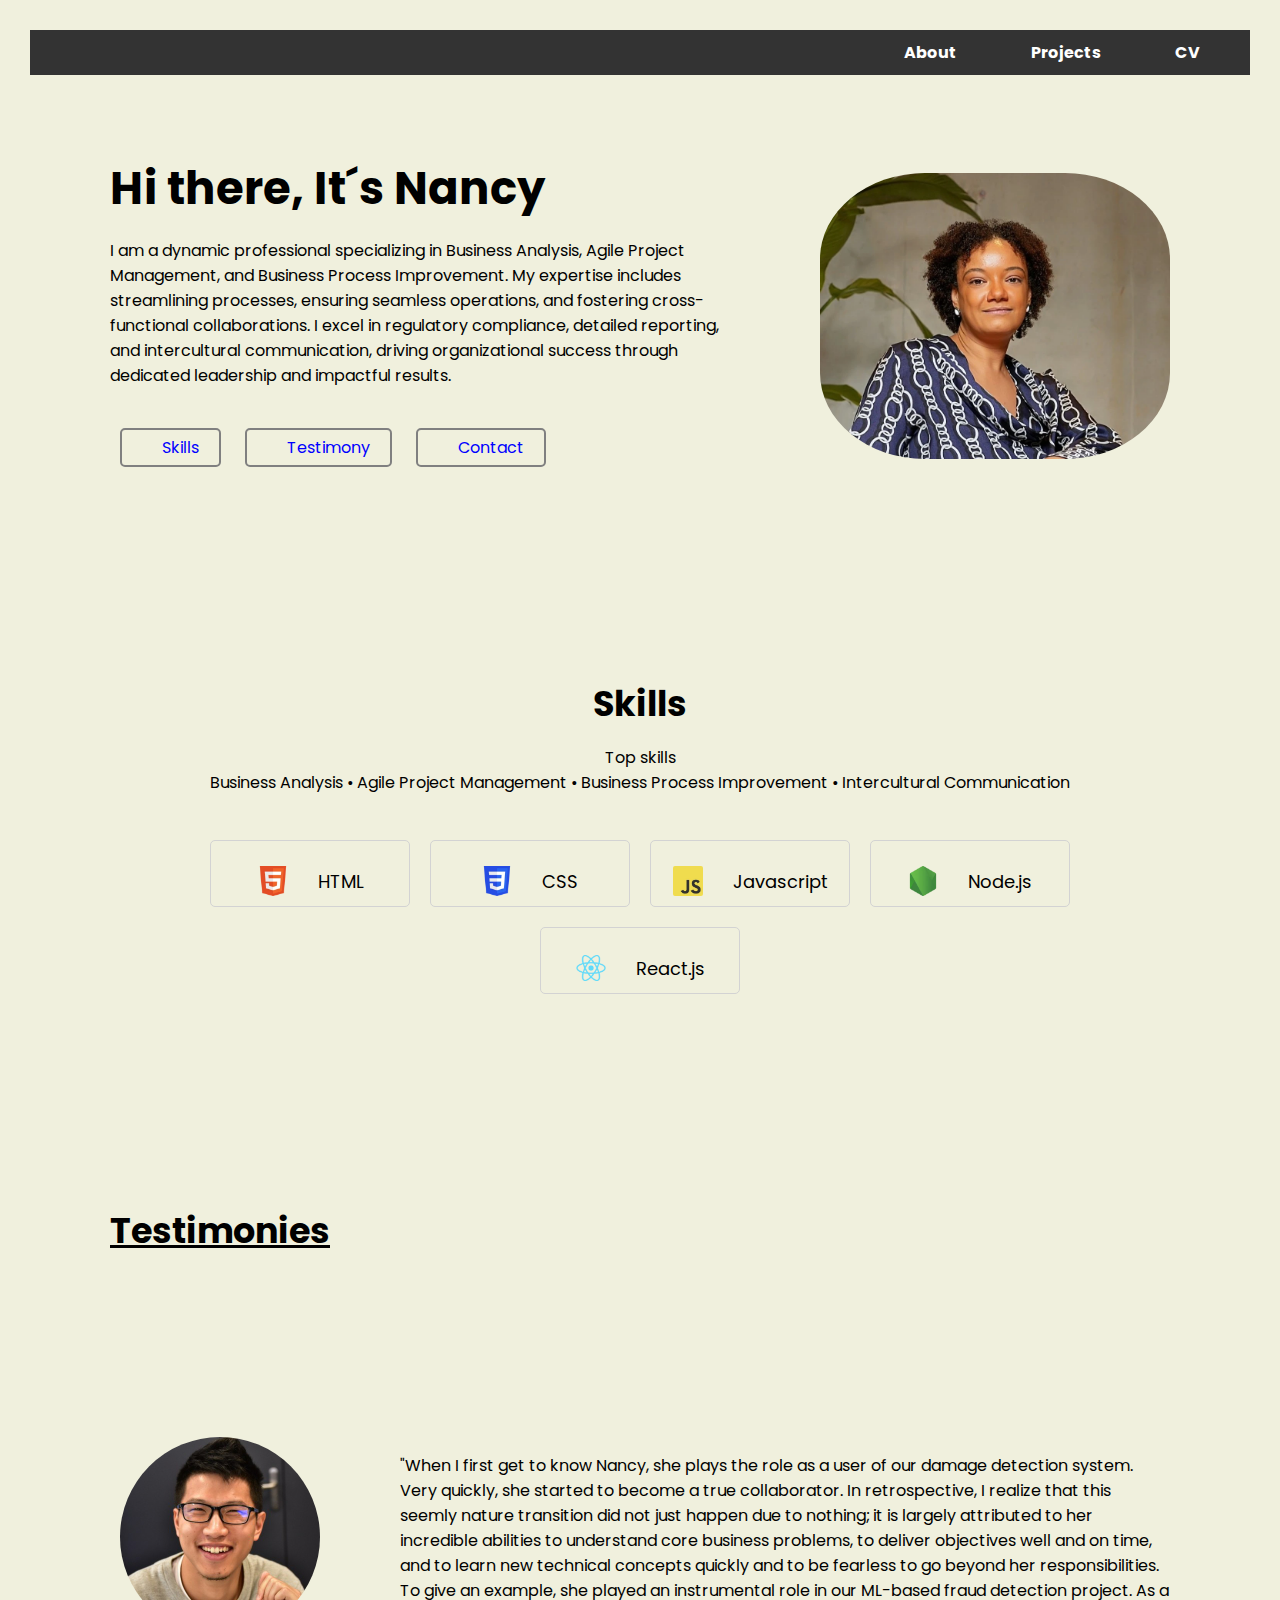
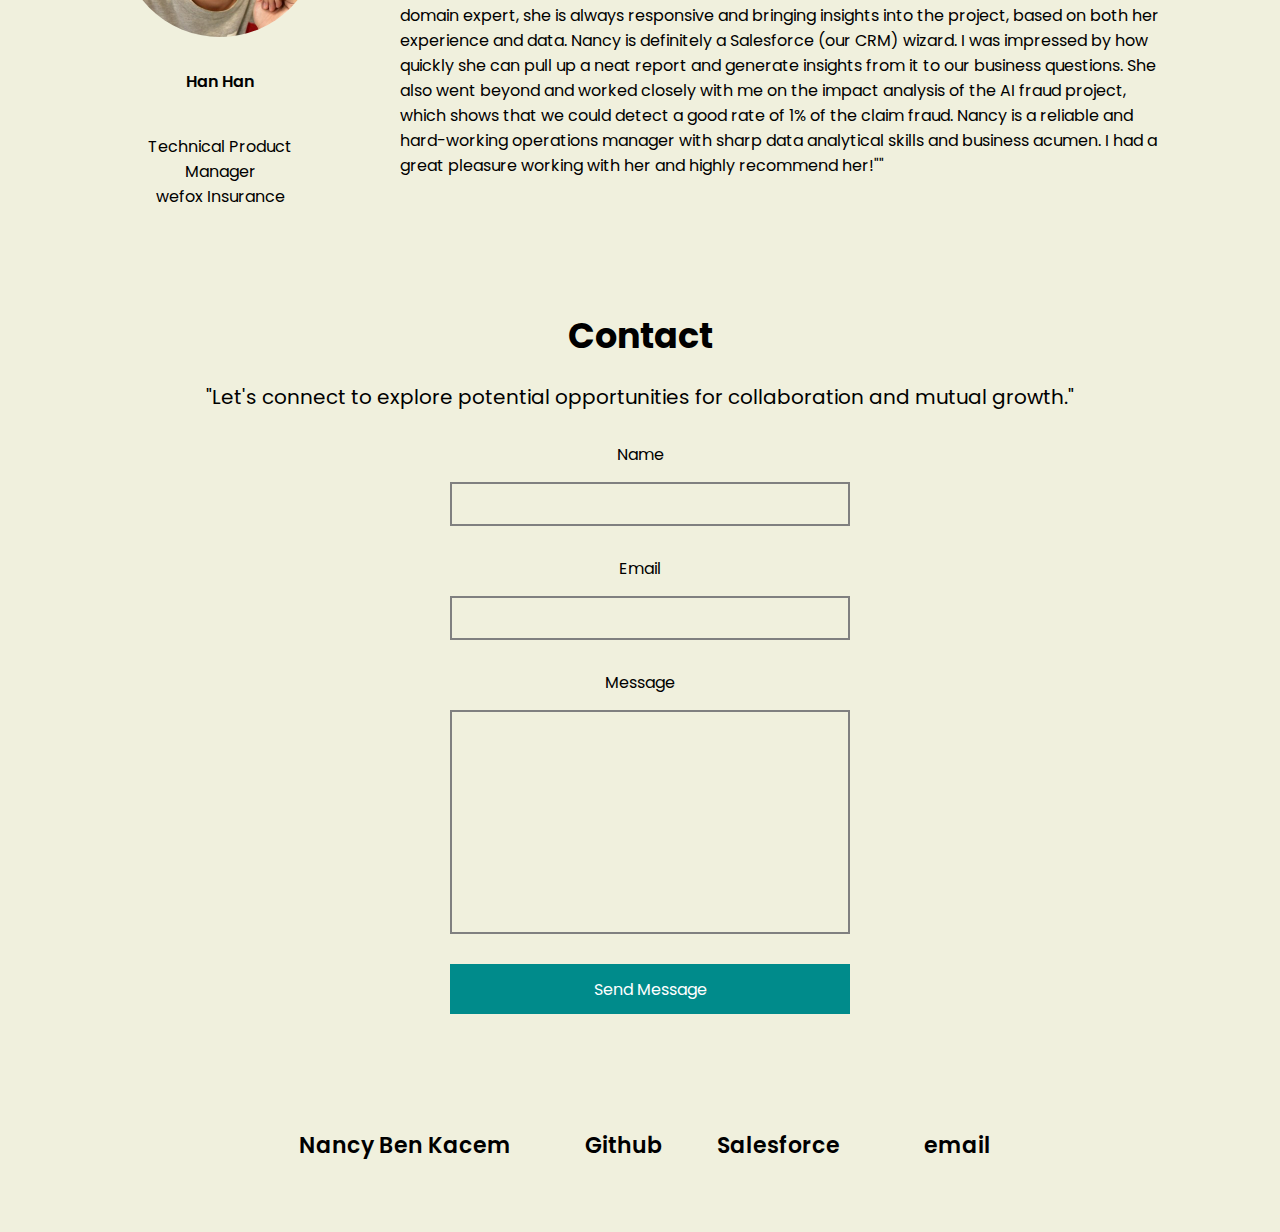
==== index.html @ 4ae4244a "initial commit" ====
<!DOCTYPE html>
<html lang="en">

<head>
    <meta charset="UTF-8">
    <meta http-equiv="X-UA-Compatible" content="IE=edge">
    <meta name="viewport" content="width=device-width, initial-scale=1.0">

    <link rel="stylesheet" href="styles.css">

    <link rel="preconnect" href="https://fonts.googleapis.com">
    <link rel="preconnect" href="https://fonts.gstatic.com" crossorigin>
    <link
        href="https://fonts.googleapis.com/css2?family=Poppins:ital,wght@0,100;0,200;0,300;0,400;0,500;0,600;0,700;0,800;0,900;1,100;1,200;1,300;1,400;1,500;1,600;1,700;1,800;1,900&display=swap"
        rel="stylesheet">
    <link rel="stylesheet" href="https://cdnjs.cloudflare.com/ajax/libs/font-awesome/6.6.0/css/all.min.css"
        integrity="sha512-Kc323vGBEqzTmouAECnVceyQqyqdsSiqLQISBL29aUW4U/M7pSPA/gEUZQqv1cwx4OnYxTxve5UMg5GT6L4JJg=="
        crossorigin="anonymous" referrerpolicy="no-referrer" />
    <title>My Portfolio</title>

</head>

<body>
    <header>
        <ul class="menu">
            <li><a href="about.html" target="_blank">About</a></li>
            <li><a href="projects.html" target="_blank">Projects</a></li>
            <li><a href="cv.html" target="_blank">CV</a></li>
        </ul>
  </header>

    <main>
        <!--section 1: Hero-->
        <section class="hero-section">
            <div class="text">

                <h2>Hi there, It´s Nancy</h2>
                <p>I am a dynamic professional specializing in Business Analysis, Agile Project Management, and Business
                    Process Improvement.
                    My expertise includes streamlining processes, ensuring seamless operations, and fostering
                    cross-functional collaborations.
                    I excel in regulatory compliance, detailed reporting, and intercultural communication, driving
                    organizational success through
                    dedicated leadership and impactful results.</p>
                <div class="links">
                    <a href="#skills">
                        <i class="fa-solid fa-code"></i>
                        <span>
                            Skills
                        </span></a>

                    <a href="#testimony">
                        <i class="fa-solid fa-pen"></i>
                        <span>
                            Testimony
                        </span></a>
                    <a href="#contact">
                        <i class="fa-solid fa-envelope"></i>
                        <span>
                            Contact
                        </span></a>
                </div>
            </div>
            <div class="headshot">
                <img src="nancy_benkacem.webp" alt="me">

            </div>
        </section>

        <!--section 2: Skills-->
        <section id="skills" class="skills-section">
            <h2>Skills</h2>
            <div class="text">
                Top skills<br>
                Business Analysis • Agile Project Management • Business Process Improvement • Intercultural
                Communication
            </div>
            <div class="cells">
            </div>
            <div class="cells">
                <div class="cell">
                    <img src="html-logo.webp" alt="HTML TAG">
                    <span>HTML</span>
                </div>
                <div class="cell">
                    <img src="css-logo.webp" alt="CSS TAG">
                    <span>CSS</span>
                </div>
                <div class="cell">
                    <img src="javascript-logo.webp" alt="JS TAG">
                    <span>Javascript</span>
                </div>
                <div class="cell">
                    <img src="node-logo.webp" alt="NODE TAG">
                    <span>Node.js</span>
                </div>
                <div class="cell">
                    <img src="react-logo.webp" alt="REACT TAG">
                    <span>React.js</span>
                </div>
            </div>

        </section>
        <!--section 3: Testimony-->
        <section id="testimony" class="testimony-section">
            <h2><a href="https://www.linkedin.com/in/nancy-ben-kacem/details/recommendations/" target="blank">Testimonies</a></h2>
            <div class="group">
                <div class="person-details" alt="Han Han">
                    <img src="han.webp">
                    <p>Han Han</p><br>
                    <p>Technical Product Manager<br>wefox Insurance </p>
                </div>
                <div class="text">
                    "When I first get to know Nancy, she plays the role as a user of our damage detection system. Very
                    quickly, she started to become a true collaborator. In retrospective, I realize that this seemly
                    nature transition did not just happen due to nothing; it is largely attributed to her incredible
                    abilities to understand core business problems, to deliver objectives well and on time, and to learn
                    new technical concepts quickly and to be fearless to go beyond her responsibilities.
                    To give an example, she played an instrumental role in our ML-based fraud detection project. As a
                    domain expert, she is always responsive and bringing insights into the project, based on both her
                    experience and data. Nancy is definitely a Salesforce (our CRM) wizard. I was impressed by how
                    quickly she can pull up a neat report and generate insights from it to our business questions. She
                    also went beyond and worked closely with me on the impact analysis of the AI fraud project, which
                    shows that we could detect a good rate of 1% of the claim fraud.
                    Nancy is a reliable and hard-working operations manager with sharp data analytical skills and
                    business acumen. I had a great pleasure working with her and highly recommend her!""
                </div>

            </div>
            <div class="person-details"></div>

            </div>

        </section>
       <!--section 4: Contact-->
<section id="contact" class="contact-section">
    <h2>Contact</h2>
    <div class="group">
        <div class="text">
            "Let's connect to explore potential opportunities for collaboration and mutual growth."
        </div>
        <form action="https://formspree.io/f/meojwzop" method="POST">
            <label for="name">Name</label>
            <input type="text" id="name" name="name" required>
            <label for="email">Email</label>
            <input type="email" id="email" name="email" required>
            <label for="message">Message</label>
            <textarea id="message" name="message" cols="30" rows="10" required></textarea>
            <button type="submit">Send Message</button>
        </form>
    </div>

    <footer><!--NAVBAR-->
        <nav>
                <div class="right">
                <a href="https://www.linkedin.com/in/nancy-ben-kacem/" target="_blank">
                    <i class="fa-brands fa-linkedin"></i><span>Nancy Ben Kacem</span></a>
                <a href="https://github.com/nbk3004" target="_blank">
                    <i class="fa-brands fa-github"></i>
                    <span>Github</span></a>
                <a href="https://www.salesforce.com/trailblazer/nancybenkacem" target="_blank" <i class="fa-brands fa-salesforce"></i>
                    <span>Salesforce</span></a>
                <a href="mailto: nancy.benkacem@outlook.de">
                    <i class="fa-regular fa-envelope"></i>
                    <span>email</span></a>
            </div>
        </nav></footer>
    </main>
</body>

</html>






</html>
---- styles.css ----
:root {
    --text-color: black;
    --link-color: blue;
    --background-color: rgb(240, 240, 221);
}

* {
    margin: 0 10px;
    margin-top: 15px;
    padding: 0;
    box-sizing: border-box;
}

html {
    scroll-behavior: smooth;
}


header {
    background-color: #333;
    padding: 10px;
    position: relative;
    display: flex;
    justify-content: flex-end;
}


.menu {
    list-style-type: none;
    margin: 0;
    padding: 0;
  }

.menu li {
    display: inline;
    margin-right: 20px;
}

.menu li a {
    color: white;
    text-decoration: none;
    font-weight: bold;
    padding: 10px;
}

.menu li a:hover {
    background-color: #555;
    border-radius: 5px;
}


body {
    font-family: "Poppins", sans-serif;
    background-color: var(--background-color);
}

a {
    color: var(--link-color);
    text-decoration: none;
}

h2 a {
    color: inherit;
    text-decoration: underline;
}

.left {
    text-decoration: underline;
    font-size: 20px;
}
 



/* NAVBAR */
nav {
    display: flex;
    justify-content: center;
    padding: 50px 50px;
}

nav .right a {
    color: var(--text-color);
    font-size: 22px;
    font-weight: 600;
}

nav .right a {
    color: var(--text-color);
    margin: 0 10px;
}

nav .right a {
    color: var(--text-color);
    margin: 0 10px;
}

nav .right a:last-child {
    color: black;
    background-color: transparent;
    padding: 5px 10px;
    border-radius: 5px;
}

nav .right a span {
    margin-left: 10px;
    padding: 5px;
}

/* SECTIOn 1: Hero */
.hero-section {
    display: flex;
    justify-content: space-between;
    padding: 0 50px;
    margin: 50px0;
    margin-bottom: 100px;
    margin-top: 50px;
    align-items: center;
    gap: 40px;
}

.hero-section .text {
    flex: 5;
}

.hero-section .text h2 {
    font-size: 45px;
}

.hero-section .text .links {
    margin-top: 25px;
}

.hero-section .text .links a {
    display: inline-block;
    padding: 5px 10px;
    border: 2px solid grey;
    border-radius: 5px;
    margin-right: 10px;
    margin-bottom: 10px;
    transition: 0.1s;
}

.hero-section .text .links a:hover {
    color: var(--text-color);
    border: 2px solid var(--text-color);
}

.hero-section .headshot {
    flex: 2;
    display: flex;
    justify-content: flex-start;
}

.hero-section .headshot img {
    width: 350px;
    border-radius: 30%;

}

/* SECTION 2: Skills */
.skills-section {
    padding: 0 50px;
    margin-bottom: 100px;
    margin-top: 200px;
}

.skills-section h2 {
    text-align: center;
    font-size: 35px;
}

.skills-section .text {
    text-align: center;
    margin-bottom: 20px;
}

.skills-section .cells {
    display: flex;
    justify-content: center;
    flex-wrap: wrap;
}

.skills-section .cells .cell {
    display: flex;
    justify-content: center;
    align-items: center;
    gap: 10px;
    width: 200px;
    padding: 10px 20px;
    margin: 10px;
    border: 1.5px solid #d3d3d3;
    border-radius: 5px;
}

.skills-section .cells .cell img {
    width: 30px;
    height: 30px;
    object-fit: contain;
    border-radius: 2px;
}

.skills-section .cells .cell span {
    font-size: 18px;
}

/* SECTION 3: Testimony */
.testimony-section {
    padding: 0 50px;
    margin-bottom: 100px;
    margin-top: 200px;
    }

.testimony-section h2 {
    font-size: 35px;
    margin-bottom: 150px;
}

.testimony-section .group {
    display: flex;
    align-items: center;
    gap: 50px;
}

.testimony-section .group .person-details {
    text-align: center;
    flex: 2;
}

.testimony-section .group .person-details img {
    width: 200px;
    aspect-ratio: 1 / 1;
    object-fit: cover;
    border-radius: 50%;
    margin-bottom: 10px;
}

.testimony-section .group .person-details p {
    font-weight: 600;
}

.testimony-section .group .person-details p:last-child {
    font-weight: normal;
}

.testimony-section .group .text {
    flex: 8;
}

/* SECTION 4: Contact */
.contact-section {
    text-align: center;
    padding: 0 50px;
    margin-bottom: 100px;
    }

.contact-section h2 {
    text-align: center;
    font-size: 35px;
    margin-bottom: 20px;
}

.contact-section .group {
    .contact-section .group {
        display: flex;                /* Use Flexbox for layout */
        flex-direction: column;       /* Arrange items in a column */
        align-items: center;          /* Center items horizontally */
        justify-content: center;      /* Center items vertically */
        padding: 20px;               /* Optional: Add padding to prevent elements from touching the edges */
    }   align-items: center;
}

.contact-section .group .text {
    flex: 3;
    margin-top: 20px;
    font-size: 20px;
    margin-bottom: 15px;
}

.contact-section .group form {
    display: flex;                /* Use Flexbox for the form layout */
    flex-direction: column;       /* Stack form elements vertically */
    width: 100%;                  /* Optional: Make the form responsive */
    max-width: 400px;            /* Optional: Limit the max width of the form */
    margin: auto;                 /* Center the form within the container */
}

.contact-section .group form input,
.contact-section .group form textarea {
    font-family: "Poppins", sans-serif;
    border: 2px solid grey;
    background-color: transparent;
    padding: 10px;
    margin-bottom: 15px;
    outline: none;
    resize: none;
    width: 100%;
}

.contact-section .group form button {
    font-size: 16px;
    font-family: "Poppins", sans-serif;
    text-align: center;
    color: white;
    background-color: darkcyan;
    border: none;
    height: 50px;
    cursor: pointer;
    transition: 0.1s; width: 100%;                  /* Make the button take the full width of the form */
}

/* Optional: Add some space below the section */
.contact-section {
    margin-bottom: 20px;
}
.contact-section .group form button:hover {
    filter: brightness(0.9);
}

@media (max-width: 850px) {

    /* SECTION 1: Hero */
    .hero-section .text h2 {
        font-size: 35px;
    }
}

@media (max-width: 740px) {

    /* SECTION 1: Hero */
    .hero-section {
        flex-direction: column-reverse;
    }

    .hero-section .headshot img {
        width: 300px;
           }

    /* SECTION 3: Testimony */
    .testimony-section {
        text-align: center;
    }

    .testimony-section .group {
        flex-direction: column;
    }

    /* SECTION 4: Contact */
    .contact-section .group {
        flex-direction: column;
    }
}

@media (max-width: 600px) {

    /* NAVBAR */
    nav {
        padding: 0 20px;
    }

    nav .right a {
        font-size: 22px;
    }

    nav .right a:last-child {
        color: var(--text-color);
        background-color: transparent;
        padding: 0;
    }

    nav .right a span {
        display: none;
    }

    /* SECTION 1: Hero */
    .hero-section {
        padding: 0 20px;
    }

    .hero-section .text h2 {
        font-size: 30px;
    }

    /* SECTION 2: Skills */
    .skills-section {
        padding: 0 20px;
    }

    .skills-section .cells .cell span {
        font-size: 16px;
    }

    /* SECTION 3: Testimony */
    .testimony-section {
        padding: 0 20px;
    }

    /* SECTION 4: Contact */
    .contact-section {
        padding: 0 20px;
    }
}

footer {
    text-align: start;
    margin-top: 50px;
}
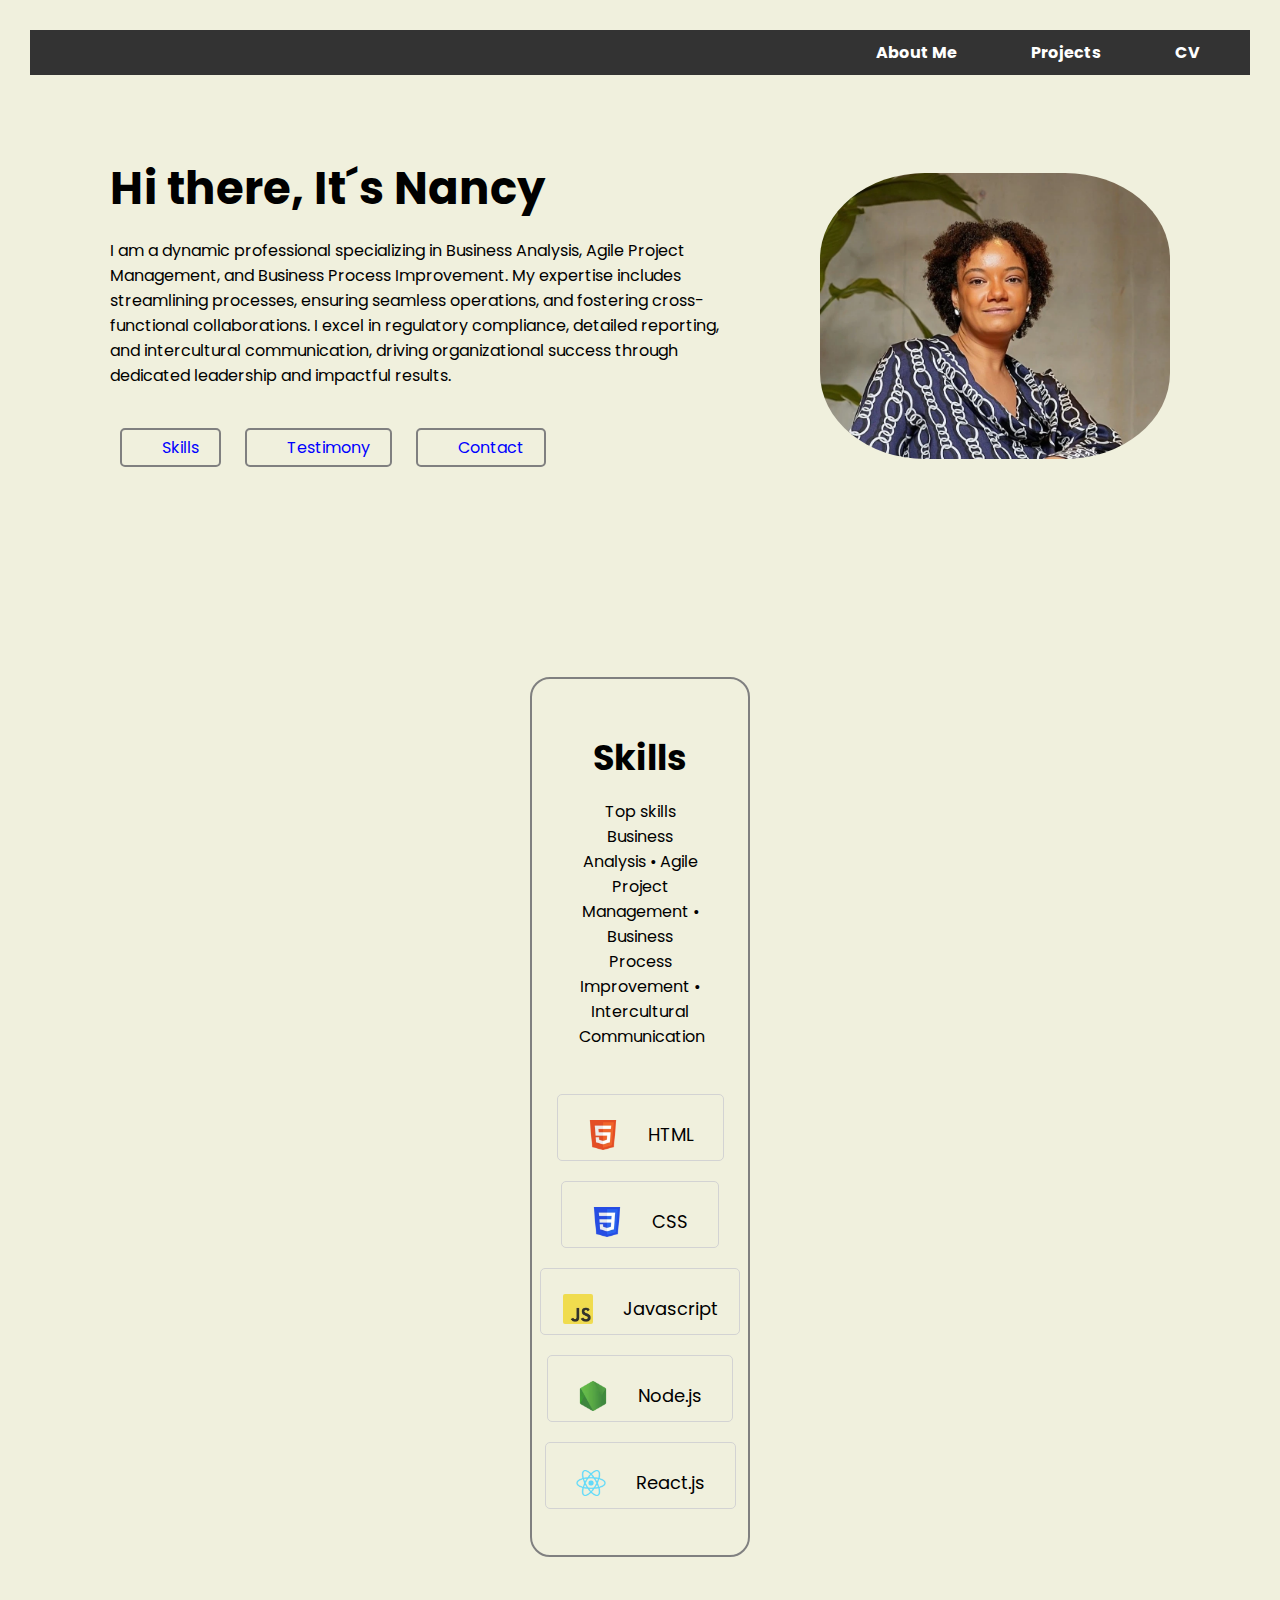
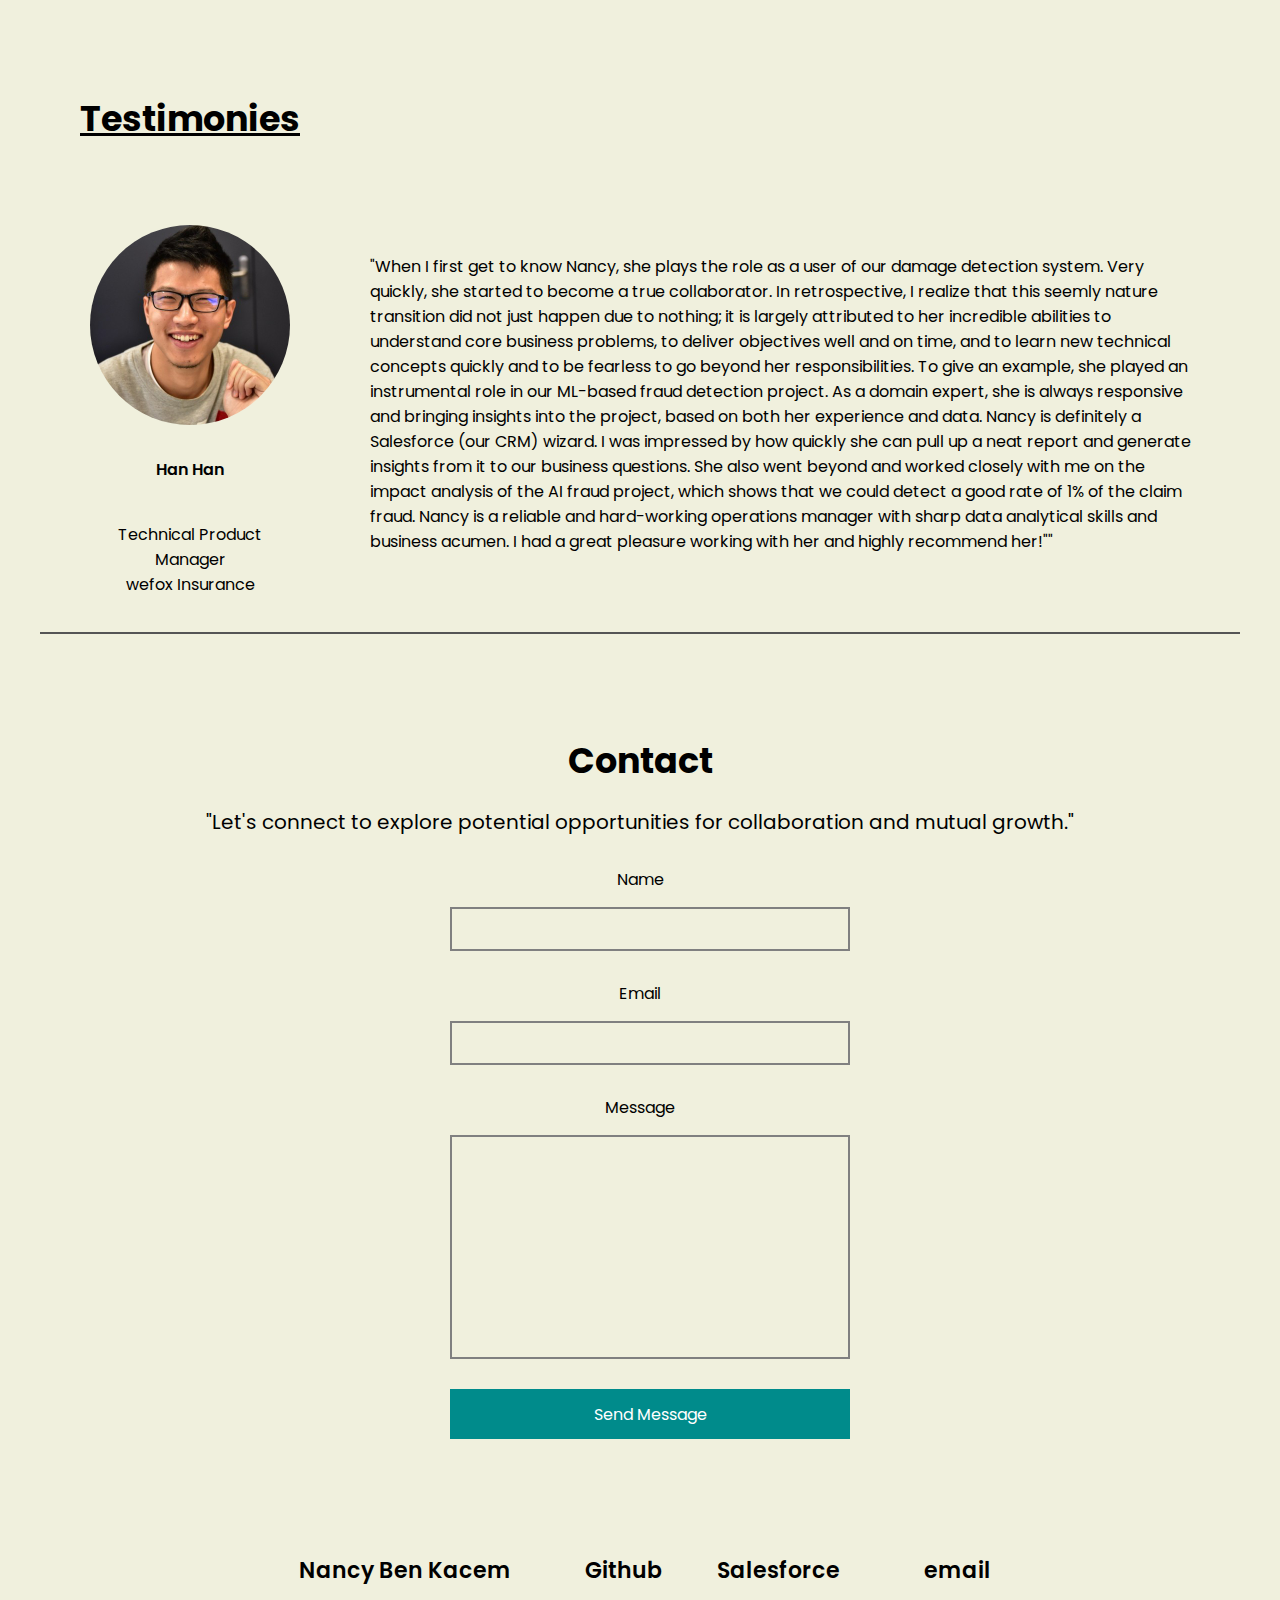
==== commit a9059595: "I added site (about, cv, projects) and pictures and gave all site their own css sheets" ====
--- a/index.html
+++ b/index.html
@@ -23,7 +23,7 @@
 <body>
     <header>
         <ul class="menu">
-            <li><a href="about.html" target="_blank">About</a></li>
+            <li><a href="about.html" target="_blank">About Me</a></li>
             <li><a href="projects.html" target="_blank">Projects</a></li>
             <li><a href="cv.html" target="_blank">CV</a></li>
         </ul>
--- a/styles.css
+++ b/styles.css
@@ -163,7 +163,12 @@
     padding: 0 50px;
     margin-bottom: 100px;
     margin-top: 200px;
-}
+    margin-left: 500px;
+    margin-right: 500px;
+    border: 2px  gray solid;
+    border-radius: 20px;
+    padding: 3%;
+    }
 
 .skills-section h2 {
     text-align: center;
@@ -206,14 +211,15 @@
 
 /* SECTION 3: Testimony */
 .testimony-section {
-    padding: 0 50px;
-    margin-bottom: 100px;
-    margin-top: 200px;
+    margin-bottom:50px;
+    margin-top: 100px;
+    border-bottom: 2px #555 solid;
+    padding: 20px 20px;
     }
 
 .testimony-section h2 {
     font-size: 35px;
-    margin-bottom: 150px;
+    margin-bottom: 50px;
 }
 
 .testimony-section .group {
@@ -252,6 +258,7 @@
     text-align: center;
     padding: 0 50px;
     margin-bottom: 100px;
+    margin-top: 100px;
     }
 
 .contact-section h2 {
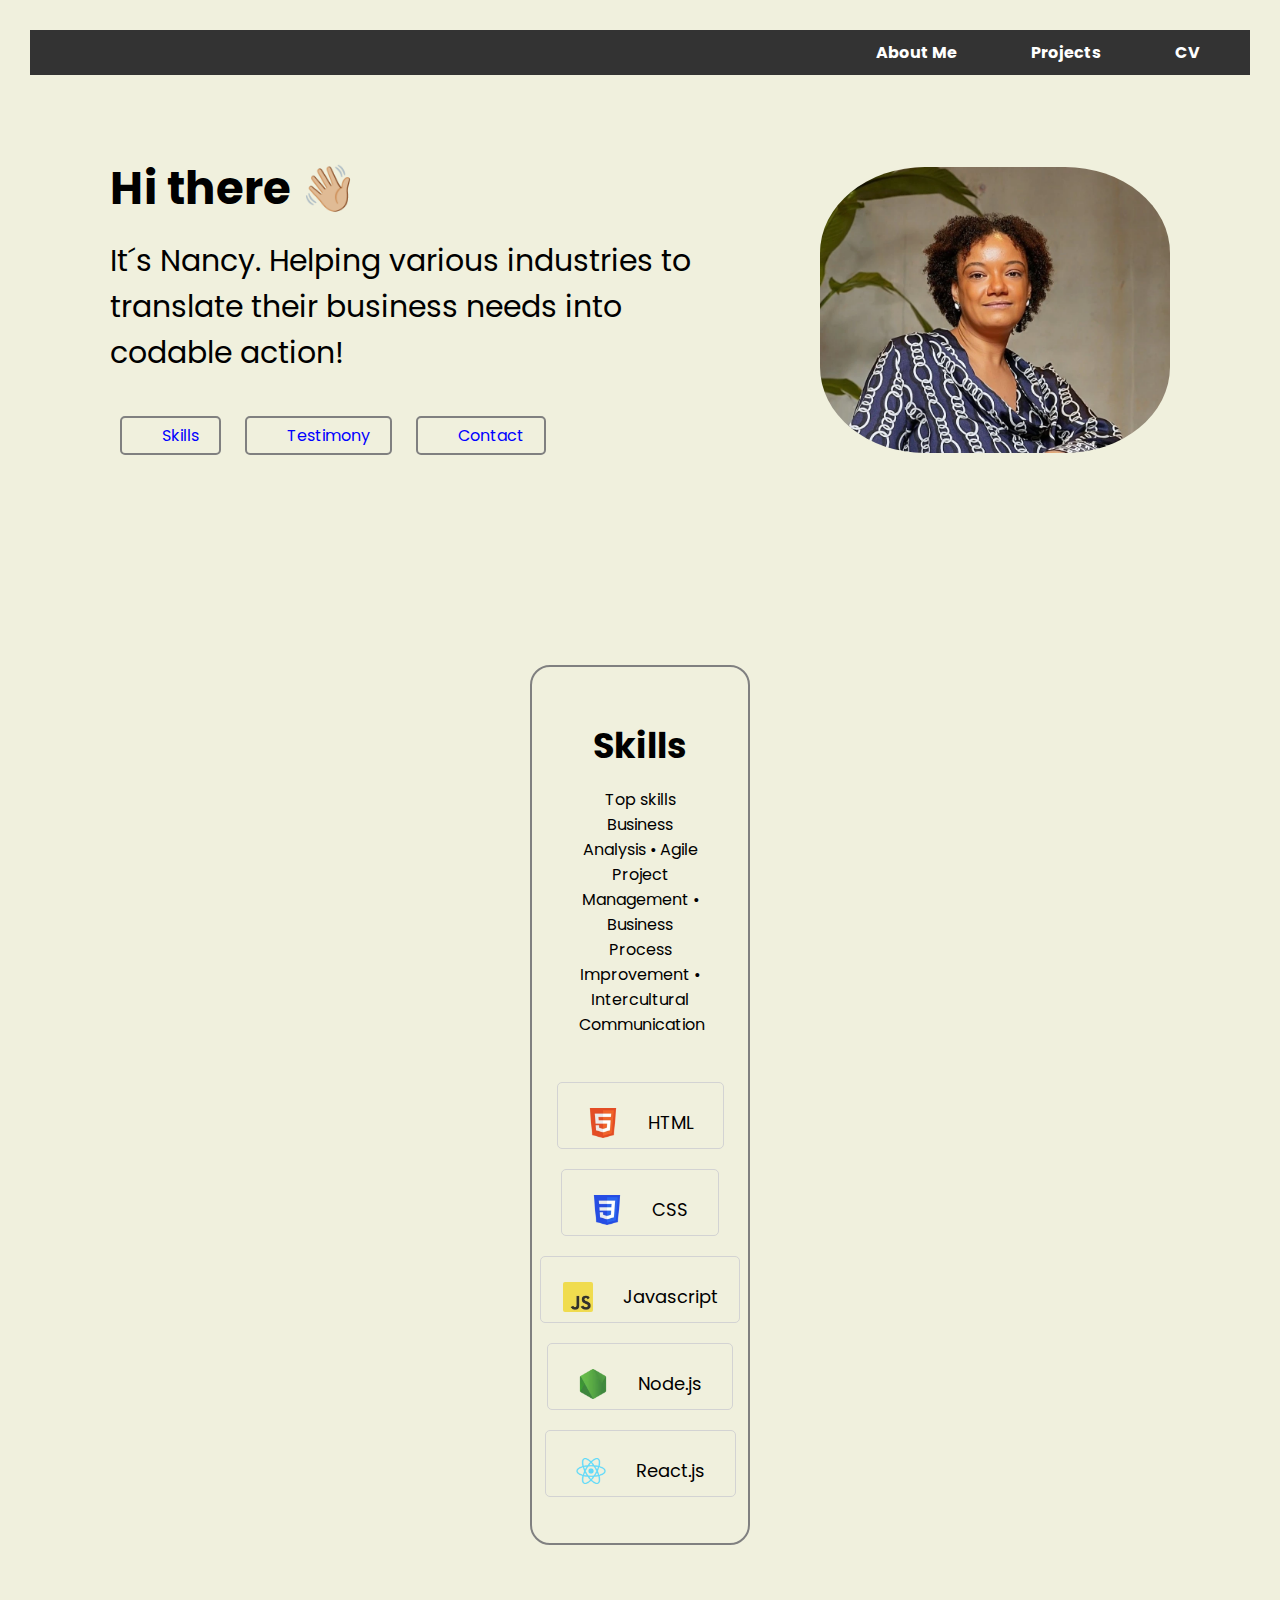
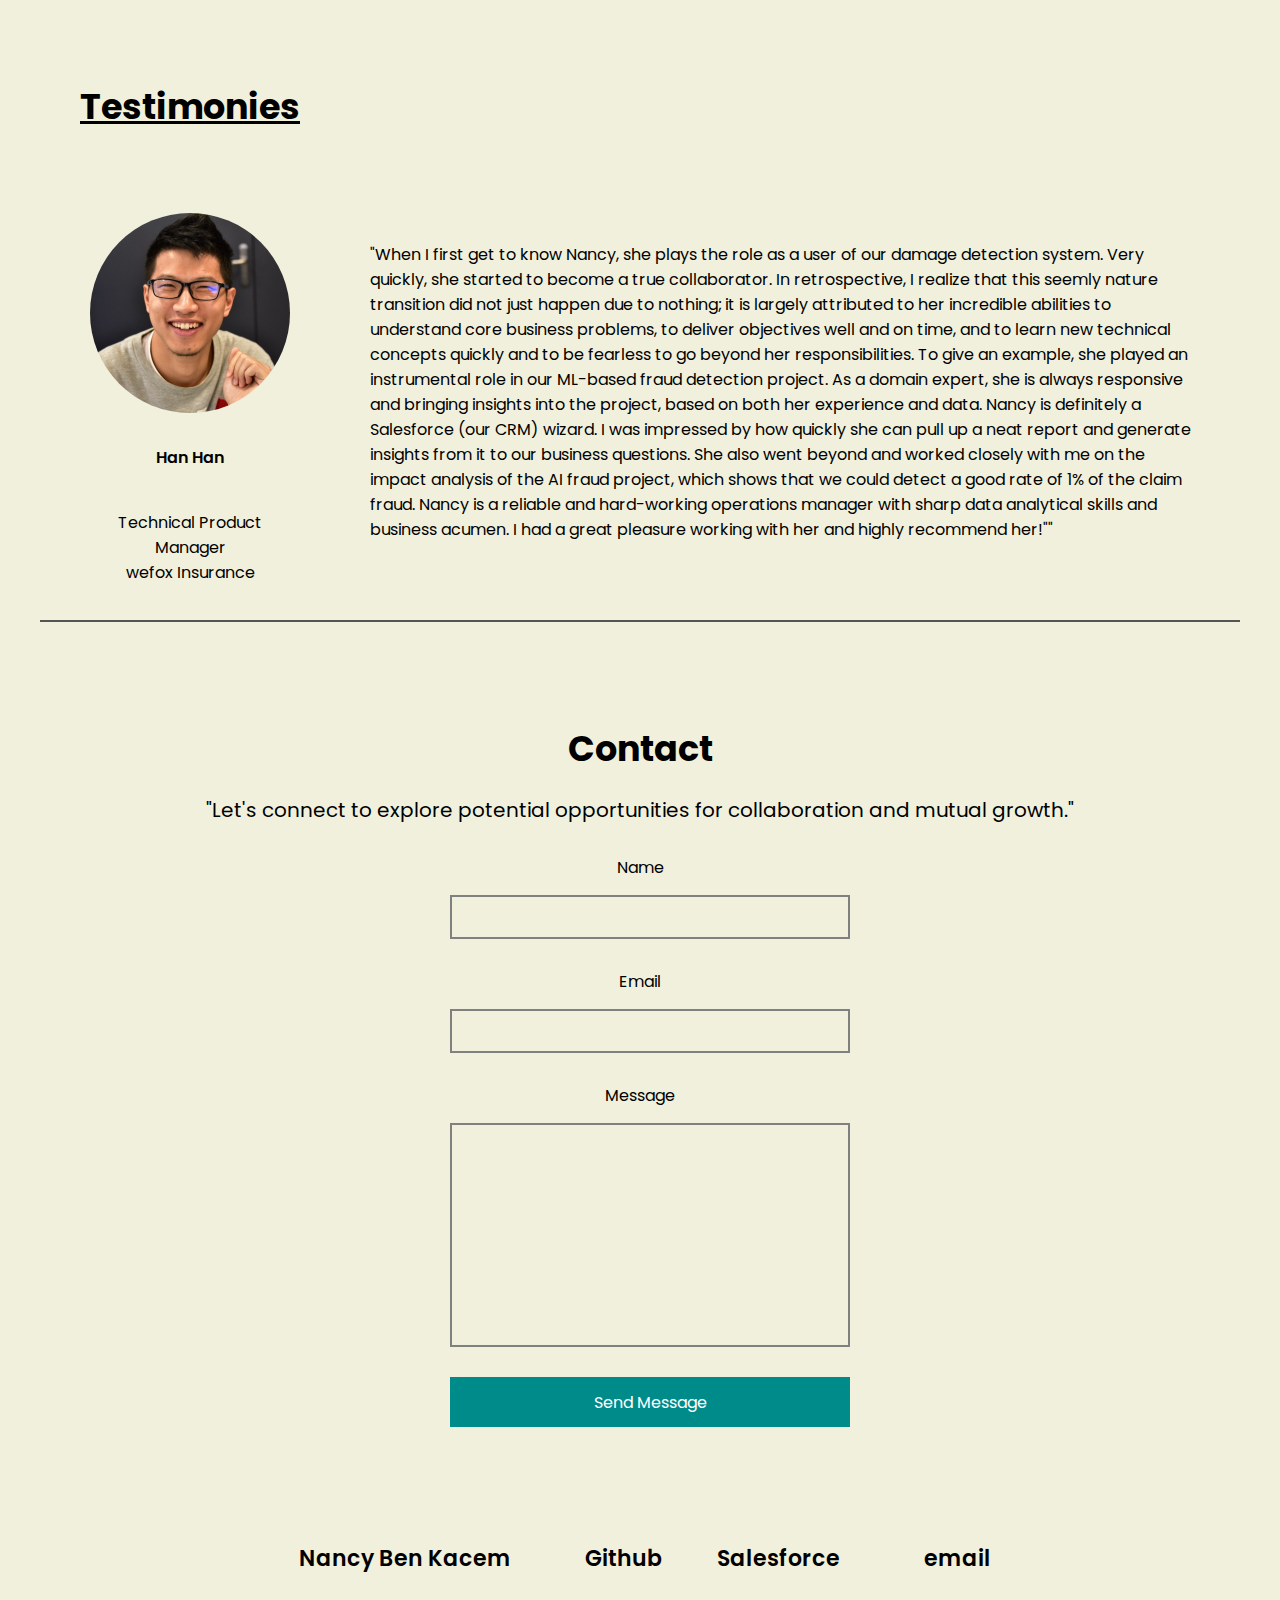
==== commit 9cff64ff: "changed Greeting on My Portfolio" ====
--- a/index.html
+++ b/index.html
@@ -34,14 +34,8 @@
         <section class="hero-section">
             <div class="text">
 
-                <h2>Hi there, It´s Nancy</h2>
-                <p>I am a dynamic professional specializing in Business Analysis, Agile Project Management, and Business
-                    Process Improvement.
-                    My expertise includes streamlining processes, ensuring seamless operations, and fostering
-                    cross-functional collaborations.
-                    I excel in regulatory compliance, detailed reporting, and intercultural communication, driving
-                    organizational success through
-                    dedicated leadership and impactful results.</p>
+                <h2>Hi there &#128075;&#127996;</h2>
+                <p>It´s Nancy. Helping various industries to translate their business needs into codable action!</p>
                 <div class="links">
                     <a href="#skills">
                         <i class="fa-solid fa-code"></i>
--- a/styles.css
+++ b/styles.css
@@ -125,6 +125,10 @@
 
 .hero-section .text h2 {
     font-size: 45px;
+}
+
+.hero-section p {
+    font-size: 30px;
 }
 
 .hero-section .text .links {
